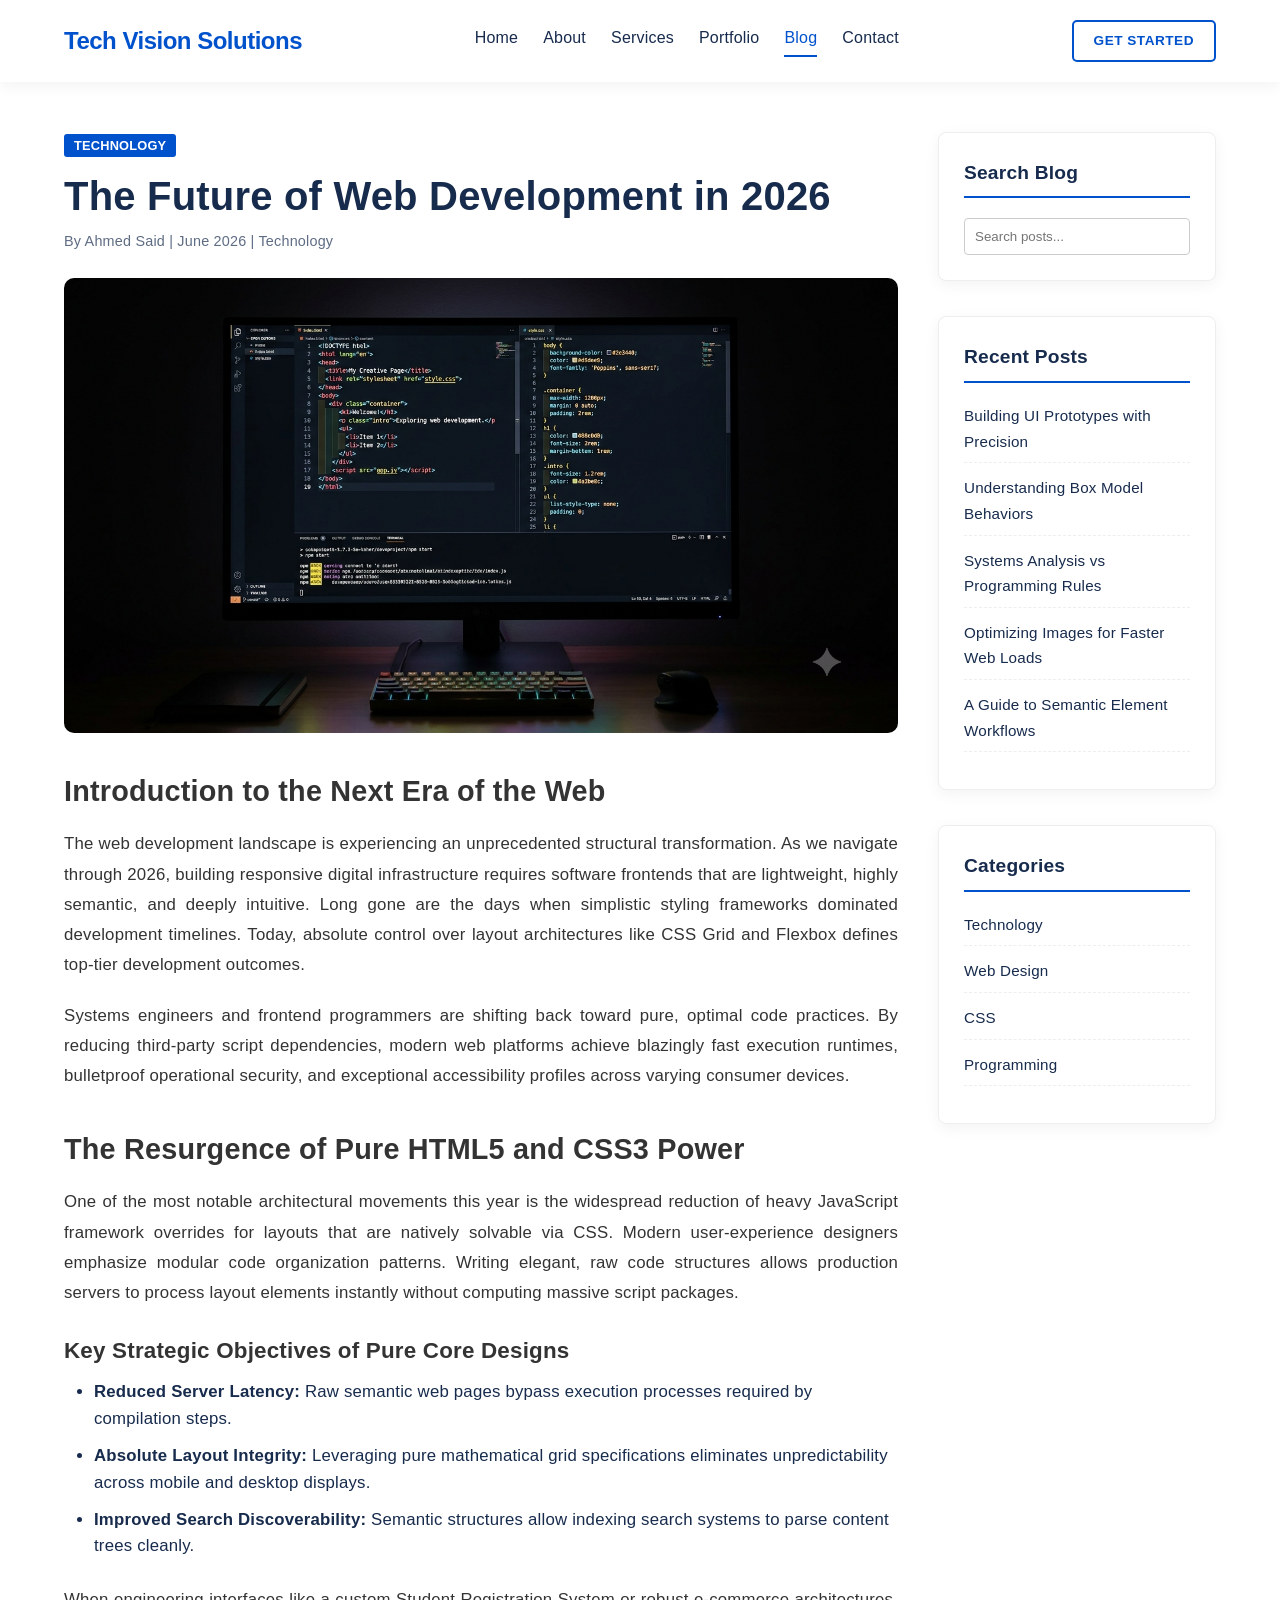
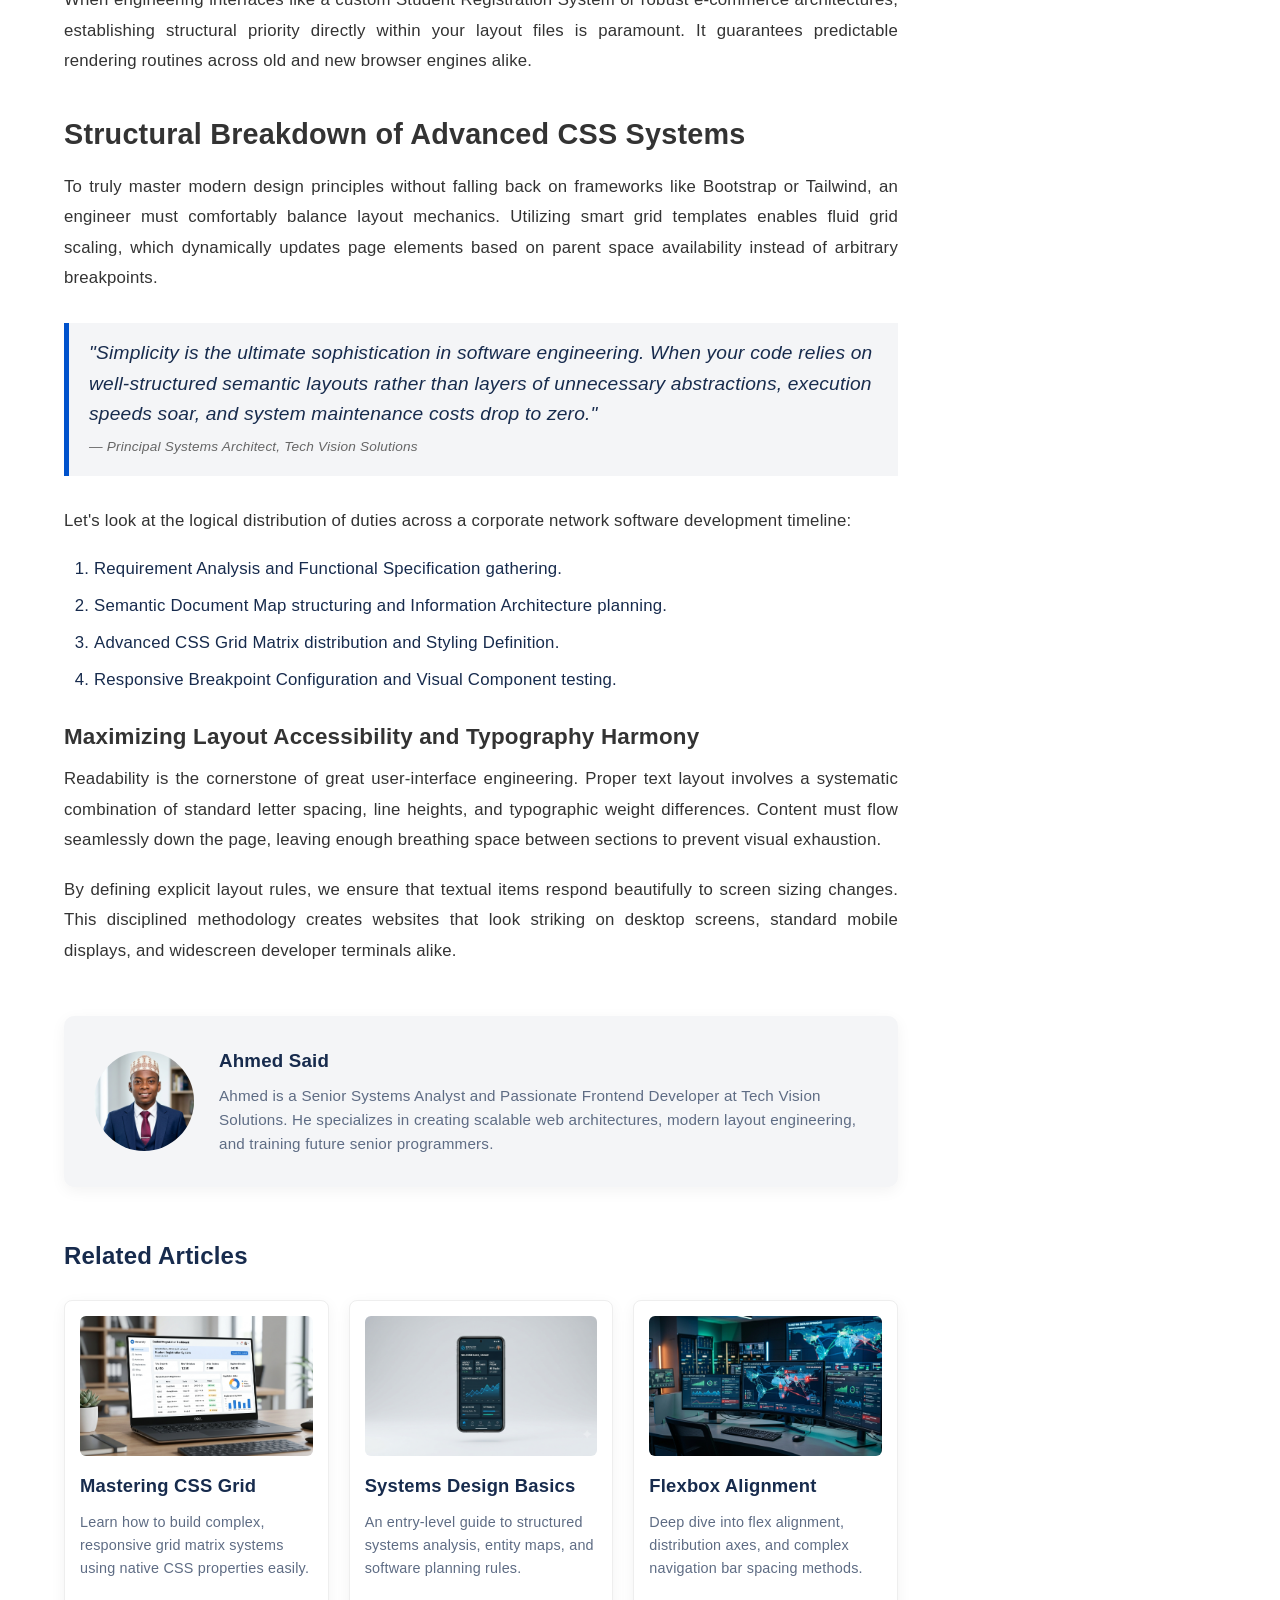
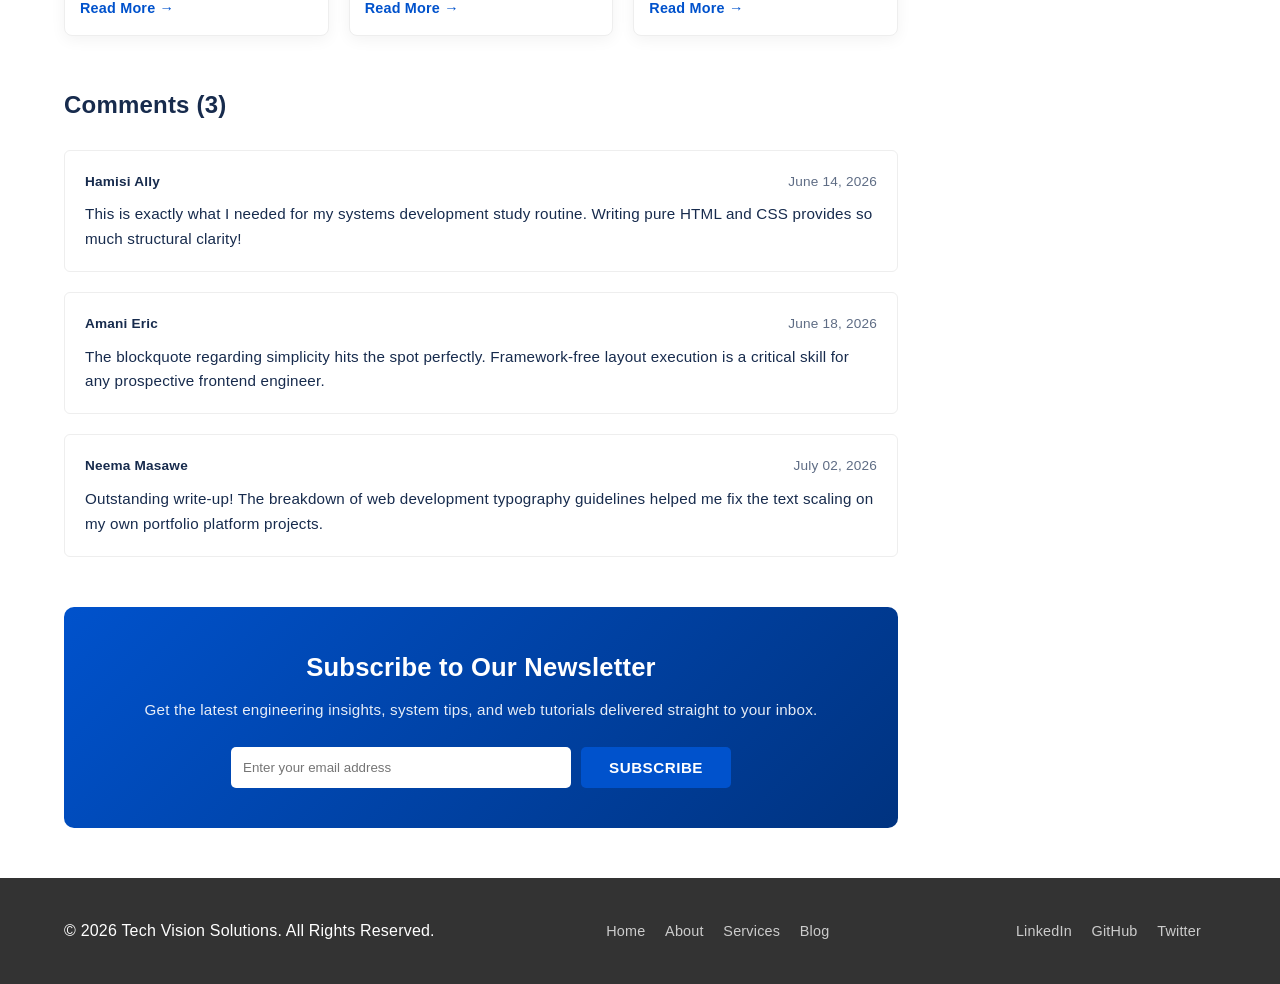
==== blog.html @ 1ddb96f9 "Initial commit - Added project files and assets First release of the Tech Vision Solutions website p" ====
<!DOCTYPE html>
<html lang="en">
<head>
    <meta charset="UTF-8">
    <meta name="viewport" content="width=device-width, initial-scale=1.0">
    <title>Tech Vision Solutions - Blog</title>
    <link rel="stylesheet" href="style.css">
</head>
<body>

    <!-- 1. Header Section (Matches Homepage Exactly) -->
    <header class="site-header">
        <div class="logo">Tech Vision Solutions</div>
        <nav class="nav-menu">
            <a href="index.html">Home</a>
            <a href="index.html#about">About</a>
            <a href="index.html#services">Services</a>
            <a href="index.html#portfolio">Portfolio</a>
            <a href="blog.html" class="active">Blog</a>
            <a href="index.html#contact">Contact</a>
        </nav>
        <a href="index.html#contact" class="btn header-btn">Get Started</a>
    </header>

    <main class="blog-page-layout">
        <div class="blog-main-container">
            
            <!-- 2. Blog Banner Section -->
            <section class="blog-banner">
                <span class="blog-category">Technology</span>
                <h1 class="blog-title">The Future of Web Development in 2026</h1>
                <div class="blog-meta">
                    <span>By Ahmed Said</span> | <span>June 2026</span> | <span>Technology</span>
                </div>
                <!-- 4. Featured Article Image Layout -->
                <div class="featured-img-wrapper">
                    <img src="images/blog-featured.jpg.png" alt="The Future of Web Development Graphic" class="featured-article-image">
                </div>
            </section>

            <!-- 3. Blog Article Body (800-1200 Words Requirement) -->
            <article class="blog-article-content">
                <h2>Introduction to the Next Era of the Web</h2>
                <p>The web development landscape is experiencing an unprecedented structural transformation. As we navigate through 2026, building responsive digital infrastructure requires software frontends that are lightweight, highly semantic, and deeply intuitive. Long gone are the days when simplistic styling frameworks dominated development timelines. Today, absolute control over layout architectures like CSS Grid and Flexbox defines top-tier development outcomes.</p>
                
                <p>Systems engineers and frontend programmers are shifting back toward pure, optimal code practices. By reducing third-party script dependencies, modern web platforms achieve blazingly fast execution runtimes, bulletproof operational security, and exceptional accessibility profiles across varying consumer devices.</p>

                <h2>The Resurgence of Pure HTML5 and CSS3 Power</h2>
                <p>One of the most notable architectural movements this year is the widespread reduction of heavy JavaScript framework overrides for layouts that are natively solvable via CSS. Modern user-experience designers emphasize modular code organization patterns. Writing elegant, raw code structures allows production servers to process layout elements instantly without computing massive script packages.</p>
                
                <h3>Key Strategic Objectives of Pure Core Designs</h3>
                <ul>
                    <li><strong>Reduced Server Latency:</strong> Raw semantic web pages bypass execution processes required by compilation steps.</li>
                    <li><strong>Absolute Layout Integrity:</strong> Leveraging pure mathematical grid specifications eliminates unpredictability across mobile and desktop displays.</li>
                    <li><strong>Improved Search Discoverability:</strong> Semantic structures allow indexing search systems to parse content trees cleanly.</li>
                </ul>

                <p>When engineering interfaces like a custom Student Registration System or robust e-commerce architectures, establishing structural priority directly within your layout files is paramount. It guarantees predictable rendering routines across old and new browser engines alike.</p>

                <h2>Structural Breakdown of Advanced CSS Systems</h2>
                <p>To truly master modern design principles without falling back on frameworks like Bootstrap or Tailwind, an engineer must comfortably balance layout mechanics. Utilizing smart grid templates enables fluid grid scaling, which dynamically updates page elements based on parent space availability instead of arbitrary breakpoints.</p>

                <blockquote>
                    "Simplicity is the ultimate sophistication in software engineering. When your code relies on well-structured semantic layouts rather than layers of unnecessary abstractions, execution speeds soar, and system maintenance costs drop to zero."
                    <br><span style="font-size: 0.85rem; color:#666;">— Principal Systems Architect, Tech Vision Solutions</span>
                </blockquote>

                <p>Let's look at the logical distribution of duties across a corporate network software development timeline:</p>
                <ol>
                    <li>Requirement Analysis and Functional Specification gathering.</li>
                    <li>Semantic Document Map structuring and Information Architecture planning.</li>
                    <li>Advanced CSS Grid Matrix distribution and Styling Definition.</li>
                    <li>Responsive Breakpoint Configuration and Visual Component testing.</li>
                </ol>

                <h3>Maximizing Layout Accessibility and Typography Harmony</h3>
                <p>Readability is the cornerstone of great user-interface engineering. Proper text layout involves a systematic combination of standard letter spacing, line heights, and typographic weight differences. Content must flow seamlessly down the page, leaving enough breathing space between sections to prevent visual exhaustion.</p>
                
                <p>By defining explicit layout rules, we ensure that textual items respond beautifully to screen sizing changes. This disciplined methodology creates websites that look striking on desktop screens, standard mobile displays, and widescreen developer terminals alike.</p>
            </article>

            <!-- 6. Author Information Card -->
            <section class="author-card">
                <img src="images/author.jpg.png" alt="Author John Doe" class="author-photo">
                <div class="author-info">
                    <h3>Ahmed Said</h3>
                    <p>Ahmed is a Senior Systems Analyst and Passionate Frontend Developer at Tech Vision Solutions. He specializes in creating scalable web architectures, modern layout engineering, and training future senior programmers.</p>
                </div>
            </section>

            <!-- 7. Related Articles Section -->
            <section class="related-articles">
                <h2>Related Articles</h2>
                <div class="related-grid">
                    <div class="related-card">
                        <img src="images/gallery/p1.jpg.png" alt="Related post 1">
                        <h3>Mastering CSS Grid</h3>
                        <p>Learn how to build complex, responsive grid matrix systems using native CSS properties easily.</p>
                        <a href="#" class="btn-link">Read More &rarr;</a>
                    </div>
                    <div class="related-card">
                        <img src="images/gallery/p2.jpg.png" alt="Related post 2">
                        <h3>Systems Design Basics</h3>
                        <p>An entry-level guide to structured systems analysis, entity maps, and software planning rules.</p>
                        <a href="#" class="btn-link">Read More &rarr;</a>
                    </div>
                    <div class="related-card">
                        <img src="images/gallery/p3.jpg.png" alt="Related post 3">
                        <h3>Flexbox Alignment</h3>
                        <p>Deep dive into flex alignment, distribution axes, and complex navigation bar spacing methods.</p>
                        <a href="#" class="btn-link">Read More &rarr;</a>
                    </div>
                </div>
            </section>

            <!-- 8. Comments Section (Display Only) -->
            <section class="comments-section">
                <h2>Comments (3)</h2>
                <div class="comments-container">
                    <div class="comment-item">
                        <div class="comment-meta">
                            <span class="commenter-name">Hamisi Ally</span>
                            <span class="comment-date">June 14, 2026</span>
                        </div>
                        <p class="comment-text">This is exactly what I needed for my systems development study routine. Writing pure HTML and CSS provides so much structural clarity!</p>
                    </div>
                    <div class="comment-item">
                        <div class="comment-meta">
                            <span class="commenter-name">Amani Eric</span>
                            <span class="comment-date">June 18, 2026</span>
                        </div>
                        <p class="comment-text">The blockquote regarding simplicity hits the spot perfectly. Framework-free layout execution is a critical skill for any prospective frontend engineer.</p>
                    </div>
                    <div class="comment-item">
                        <div class="comment-meta">
                            <span class="commenter-name">Neema Masawe</span>
                            <span class="comment-date">July 02, 2026</span>
                        </div>
                        <p class="comment-text">Outstanding write-up! The breakdown of web development typography guidelines helped me fix the text scaling on my own portfolio platform projects.</p>
                    </div>
                </div>
            </section>

            <!-- 9. Newsletter Subscription Section -->
            <section class="newsletter-section">
                <h3>Subscribe to Our Newsletter</h3>
                <p>Get the latest engineering insights, system tips, and web tutorials delivered straight to your inbox.</p>
                <form class="newsletter-form" action="#" method="POST">
                    <input type="email" placeholder="Enter your email address" required>
                    <button type="submit" class="btn btn-primary">Subscribe</button>
                </form>
            </section>

        </div>

        <!-- 5. Sidebar Layout -->
        <aside class="blog-sidebar">
            <div class="sidebar-widget">
                <h3>Search Blog</h3>
                <div class="search-box">
                    <input type="search" placeholder="Search posts...">
                </div>
            </div>
            
            <div class="sidebar-widget">
                <h3>Recent Posts</h3>
                <ul class="recent-posts-list">
                    <li><a href="#">Building UI Prototypes with Precision</a></li>
                    <li><a href="#">Understanding Box Model Behaviors</a></li>
                    <li><a href="#">Systems Analysis vs Programming Rules</a></li>
                    <li><a href="#">Optimizing Images for Faster Web Loads</a></li>
                    <li><a href="#">A Guide to Semantic Element Workflows</a></li>
                </ul>
            </div>

            <div class="sidebar-widget">
                <h3>Categories</h3>
                <ul class="categories-list">
                    <li><a href="#">Technology</a></li>
                    <li><a href="#">Web Design</a></li>
                    <li><a href="#">CSS</a></li>
                    <li><a href="#">Programming</a></li>
                </ul>
            </div>
        </aside>
    </main>

    <!-- Footer Section (Matches Homepage Exactly) -->
    <footer class="site-footer">
        <div class="footer-container">
            <div class="footer-copy">
                <p>&copy; 2026 Tech Vision Solutions. All Rights Reserved.</p>
            </div>
            <div class="footer-links">
                <a href="index.html">Home</a>
                <a href="index.html#about">About</a>
                <a href="index.html#services">Services</a>
                <a href="blog.html">Blog</a>
            </div>
            <div class="footer-socials">
                <a href="#">LinkedIn</a>
                <a href="#">GitHub</a>
                <a href="#">Twitter</a>
            </div>
        </div>
    </footer>

</body>
</html>
---- style.css ----
/* ==========================================================================
   Global Variables and Styles Setup
   ========================================================================== */
:root {
    --primary-color: #0052cc;
    --secondary-color: #333333;
    --accent-color: #ff5630;
    --light-bg: #f4f5f7;
    --white: #ffffff;
    --dark-text: #172b4d;
    --light-text: #5e6c84;
    --border-color: #eeeeee;
    --box-shadow: 0 4px 15px rgba(0, 0, 0, 0.05);
    --transition: 0.3s ease;
}

* {
    margin: 0;
    padding: 0;
    box-sizing: border-box;
}

html {
    scroll-behavior: smooth;
}

body {
    font-family: 'Segoe UI', Tahoma, Geneva, Verdana, sans-serif;
    font-size: 16px;
    font-weight: 400;
    line-height: 1.6;
    letter-spacing: 0.2px;
    color: var(--dark-text);
    background-color: var(--white);
}

img {
    max-width: 100%;
    height: auto;
    display: block;
}

/* Reusable UI Components */
.btn {
    display: inline-block;
    padding: 12px 28px;
    font-size: 0.95rem;
    font-weight: 600;
    text-decoration: none;
    text-transform: uppercase;
    letter-spacing: 0.5px;
    border-radius: 5px;
    border: none;
    cursor: pointer;
    transition: var(--transition);
}

.btn-primary {
    background-color: var(--primary-color);
    color: var(--white);
}

.btn-primary:hover {
    background-color: #0043a4;
    transform: translateY(-3px);
    box-shadow: 0 5px 15px rgba(0, 82, 204, 0.3);
}

.btn-secondary {
    background-color: var(--secondary-color);
    color: var(--white);
}

.btn-secondary:hover {
    background-color: #222222;
    transform: translateY(-3px);
}

/* ==========================================================================
   1. Header Section (Flexbox)
   ========================================================================== */
.site-header {
    display: flex;
    justify-content: space-between;
    align-items: center;
    padding: 20px 5%;
    background-color: var(--white);
    box-shadow: var(--box-shadow);
    position: sticky;
    top: 0;
    z-index: 1000;
}

.logo {
    font-size: 1.5rem;
    font-weight: 700;
    color: var(--primary-color);
    letter-spacing: -0.5px;
}

.nav-menu {
    display: flex;
    gap: 25px;
}

.nav-menu a {
    text-decoration: none;
    color: var(--dark-text);
    font-weight: 500;
    font-size: 1rem;
    transition: var(--transition);
    padding-bottom: 5px;
    border-bottom: 2px solid transparent;
}

.nav-menu a:hover, 
.nav-menu a.active {
    color: var(--primary-color);
    border-bottom: 2px solid var(--primary-color);
}

.header-btn {
    padding: 8px 20px;
    font-size: 0.85rem;
    background-color: transparent;
    color: var(--primary-color);
    border: 2px solid var(--primary-color);
}

.header-btn:hover {
    background-color: var(--primary-color);
    color: var(--white);
}

/* ==========================================================================
   2. Hero Section (Flexbox/Layout)
   ========================================================================== */
.hero-section {
    display: flex;
    align-items: center;
    justify-content: space-between;
    padding: 80px 5%;
    background: linear-gradient(135deg, #f4f5f7 0%, #e3e6eb 100%);
    gap: 40px;
}

.hero-content {
    flex: 1;
}

.hero-content h1 {
    font-size: 3rem;
    font-weight: 800;
    line-height: 1.2;
    margin-bottom: 20px;
    color: var(--secondary-color);
}

.hero-content p {
    font-size: 1.15rem;
    color: var(--light-text);
    margin-bottom: 30px;
}

.hero-buttons {
    display: flex;
    gap: 15px;
}

.hero-image {
    flex: 1;
}

.hero-image img {
    width: 100%;
    border-radius: 10px;
    box-shadow: var(--box-shadow);
}

/* ==========================================================================
   3. About Us Section (Two-Column Layout)
   ========================================================================== */
.about-section {
    padding: 80px 5%;
}

.about-container {
    display: flex;
    align-items: center;
    gap: 50px;
}

.about-text {
    flex: 1;
}

.about-text h2 {
    font-size: 2.2rem;
    margin-bottom: 20px;
    position: relative;
}

.about-text p {
    margin-bottom: 20px;
    color: var(--light-text);
}

.about-text h3 {
    margin-bottom: 10px;
    color: var(--primary-color);
}

.about-img {
    flex: 1;
}

.about-img img {
    width: 100%;
    border-radius: 10px;
    box-shadow: var(--box-shadow);
}

/* ==========================================================================
   4. Services Section (CSS Grid)
   ========================================================================== */
.services-section {
    padding: 80px 5%;
    background-color: var(--light-bg);
    text-align: center;
}

.services-section h2 {
    font-size: 2.2rem;
    margin-bottom: 40px;
}

.services-grid {
    display: grid;
    grid-template-columns: repeat(auto-fit, minmax(280px, 1fr));
    gap: 30px;
}

.service-card {
    background-color: var(--white);
    padding: 40px 25px;
    border-radius: 8px;
    box-shadow: var(--box-shadow);
    transition: var(--transition);
    text-align: left;
}

.service-card:hover {
    transform: translateY(-5px);
    box-shadow: 0 10px 25px rgba(0,0,0,0.1);
}

.service-icon {
    font-size: 2.5rem;
    margin-bottom: 15px;
}

.service-card h3 {
    font-size: 1.3rem;
    margin-bottom: 15px;
    color: var(--secondary-color);
}

.service-card p {
    color: var(--light-text);
    font-size: 0.95rem;
}

/* ==========================================================================
   5. Portfolio Section (CSS Grid & Hover Effects)
   ========================================================================== */
.portfolio-section {
    padding: 80px 5%;
    text-align: center;
}

.portfolio-section h2 {
    font-size: 2.2rem;
    margin-bottom: 40px;
}

.portfolio-grid {
    display: grid;
    grid-template-columns: repeat(auto-fit, minmax(240px, 1fr));
    gap: 20px;
}

.portfolio-item {
    overflow: hidden;
    border-radius: 8px;
    box-shadow: var(--box-shadow);
    height: 200px;
    background-color: #ddd;
}

.portfolio-item img {
    width: 100%;
    height: 100%;
    object-fit: cover;
    transition: var(--transition);
}

.portfolio-item:hover img {
    transform: scale(1.05);
}

/* ==========================================================================
   6. Testimonials Section
   ========================================================================== */
.testimonials-section {
    padding: 80px 5%;
    background-color: var(--light-bg);
    text-align: center;
}

.testimonials-section h2 {
    font-size: 2.2rem;
    margin-bottom: 40px;
}

.testimonials-container {
    display: flex;
    flex-wrap: wrap;
    gap: 30px;
    justify-content: center;
}

.testimonial-card {
    background-color: var(--white);
    padding: 30px;
    border-radius: 8px;
    box-shadow: var(--box-shadow);
    flex: 1;
    min-width: 280px;
    max-width: 350px;
    text-align: left;
}

.testi-text {
    font-style: italic;
    color: var(--light-text);
    margin-bottom: 20px;
}

.testimonial-card h4 {
    color: var(--primary-color);
    font-weight: 600;
}

/* ==========================================================================
   7. Pricing Section (Flexbox/Grid & Feature Highlighting)
   ========================================================================== */
.pricing-section {
    padding: 80px 5%;
    text-align: center;
}

.pricing-section h2 {
    font-size: 2.2rem;
    margin-bottom: 40px;
}

.pricing-container {
    display: flex;
    justify-content: center;
    align-items: stretch;
    gap: 30px;
    flex-wrap: wrap;
}

.pricing-card {
    background-color: var(--white);
    border: 1px solid var(--border-color);
    border-radius: 8px;
    padding: 40px 30px;
    width: 300px;
    display: flex;
    flex-direction: column;
    justify-content: space-between;
    position: relative;
    box-shadow: var(--box-shadow);
    transition: var(--transition);
}

.pricing-card:hover {
    transform: translateY(-5px);
}

.pricing-card.featured {
    border: 2px solid var(--primary-color);
    transform: scale(1.03);
}

.pricing-card.featured:hover {
    transform: scale(1.03) translateY(-5px);
}

.badge {
    position: absolute;
    top: 15px;
    right: 15px;
    background-color: var(--accent-color);
    color: var(--white);
    padding: 4px 10px;
    font-size: 0.75rem;
    font-weight: bold;
    border-radius: 20px;
    text-transform: uppercase;
}

.price {
    font-size: 2.5rem;
    font-weight: 700;
    color: var(--dark-text);
    margin: 20px 0;
}

.pricing-card ul {
    list-style: none;
    margin-bottom: 30px;
    text-align: left;
}

.pricing-card ul li {
    padding: 10px 0;
    border-bottom: 1px solid var(--border-color);
    color: var(--light-text);
    font-size: 0.95rem;
}

/* ==========================================================================
   8. Contact Section (Forms Customization)
   ========================================================================== */
.contact-section {
    padding: 80px 5%;
    background-color: var(--light-bg);
}

.contact-section h2 {
    font-size: 2.2rem;
    text-align: center;
    margin-bottom: 40px;
}

.contact-container {
    display: flex;
    gap: 50px;
    max-width: 1100px;
    margin: 0 auto;
}

.contact-form {
    flex: 3;
    display: flex;
    flex-direction: column;
    gap: 20px;
}

.form-group input, 
.form-group textarea {
    width: 100%;
    padding: 14px;
    border: 1px solid #cccccc;
    border-radius: 5px;
    font-size: 1rem;
    background-color: var(--white);
    transition: var(--transition);
}

.form-group input:focus, 
.form-group textarea:focus {
    border-color: var(--primary-color);
    outline: none;
    box-shadow: 0 0 0 3px rgba(0, 82, 204, 0.1);
}

.contact-info {
    flex: 2;
}

.contact-info h3 {
    margin-bottom: 20px;
    font-size: 1.5rem;
}

.contact-info p {
    margin-bottom: 15px;
    color: var(--light-text);
}

/* ==========================================================================
   9. Footer Section
   ========================================================================== */
.site-footer {
    background-color: var(--secondary-color);
    color: var(--white);
    padding: 40px 5%;
}

.footer-container {
    display: flex;
    justify-content: space-between;
    align-items: center;
    flex-wrap: wrap;
    gap: 20px;
}

.footer-links a, 
.footer-socials a {
    color: #cccccc;
    text-decoration: none;
    margin-right: 15px;
    font-size: 0.9rem;
    transition: var(--transition);
}

.footer-links a:hover, 
.footer-socials a:hover {
    color: var(--white);
}

/* ==========================================================================
   PAGE 2: BLOG PAGE LAYOUT (Two-Column Layout)
   ========================================================================== */
.blog-page-layout {
    display: flex;
    padding: 50px 5%;
    gap: 40px;
    max-width: 1300px;
    margin: 0 auto;
}

.blog-main-container {
    flex: 3;
}

/* Blog Banner */
.blog-banner {
    margin-bottom: 30px;
}

.blog-category {
    background-color: var(--primary-color);
    color: var(--white);
    padding: 4px 10px;
    font-size: 0.8rem;
    font-weight: bold;
    border-radius: 3px;
    text-transform: uppercase;
}

.blog-title {
    font-size: 2.5rem;
    margin: 15px 0 10px 0;
    line-height: 1.2;
}

.blog-meta {
    font-size: 0.9rem;
    color: var(--light-text);
    margin-bottom: 25px;
}

/* Responsive Large Featured Image Widget */
.featured-img-wrapper {
    width: 100%;
}

.featured-article-image {
    width: 100%;
    max-width: 100%;
    height: auto;
    border-radius: 10px;
    object-fit: cover;
}

/* Typography Hierarchy & Spacing */
.blog-article-content h2 {
    font-size: 1.8rem;
    margin: 35px 0 15px 0;
    color: var(--secondary-color);
}

.blog-article-content h3 {
    font-size: 1.4rem;
    margin: 25px 0 10px 0;
    color: var(--secondary-color);
}

.blog-article-content p {
    font-size: 1.05rem;
    line-height: 1.8;
    margin-bottom: 20px;
    color: #333333;
    text-align: justify;
}

.blog-article-content ul, 
.blog-article-content ol {
    margin-bottom: 25px;
    padding-left: 30px;
}

.blog-article-content li {
    margin-bottom: 10px;
    font-size: 1.05rem;
}

.blog-article-content blockquote {
    font-size: 1.2rem;
    font-style: italic;
    border-left: 5px solid var(--primary-color);
    padding: 15px 20px;
    margin: 30px 0;
    background-color: var(--light-bg);
}

/* Author Info Card Layout */
.author-card {
    display: flex;
    align-items: center;
    gap: 25px;
    padding: 30px;
    background-color: var(--light-bg);
    border-radius: 10px;
    box-shadow: var(--box-shadow);
    margin: 50px 0;
}

.author-photo {
    width: 100px;
    height: 100px;
    border-radius: 50%;
    object-fit: cover;
    background-color: #ccc;
}

.author-info h3 {
    margin-bottom: 8px;
}

.author-info p {
    font-size: 0.95rem;
    color: var(--light-text);
}

/* Related Articles Grid System */
.related-articles {
    margin-bottom: 50px;
}

.related-articles h2 {
    margin-bottom: 25px;
}

.related-grid {
    display: grid;
    grid-template-columns: repeat(auto-fit, minmax(220px, 1fr));
    gap: 20px;
}

.related-card {
    background-color: var(--white);
    border: 1px solid var(--border-color);
    border-radius: 8px;
    padding: 15px;
    box-shadow: var(--box-shadow);
    transition: var(--transition);
}

.related-card:hover {
    transform: translateY(-5px);
}

.related-card img {
    border-radius: 6px;
    margin-bottom: 15px;
    width: 100%;
    height: 140px;
    object-fit: cover;
    background-color: #eee;
}

.related-card h3 {
    font-size: 1.15rem;
    margin-bottom: 10px;
}

.related-card p {
    font-size: 0.9rem;
    color: var(--light-text);
    margin-bottom: 15px;
}

.btn-link {
    color: var(--primary-color);
    text-decoration: none;
    font-weight: bold;
    font-size: 0.9rem;
}

/* Comments Section Layout */
.comments-section {
    margin-bottom: 50px;
}

.comments-section h2 {
    margin-bottom: 25px;
}

.comments-container {
    display: flex;
    flex-direction: column;
    gap: 20px;
}

.comment-item {
    border: 1px solid var(--border-color);
    border-radius: 6px;
    padding: 20px;
    background-color: var(--white);
}

.comment-meta {
    display: flex;
    justify-content: space-between;
    margin-bottom: 10px;
    font-size: 0.85rem;
}

.commenter-name {
    font-weight: bold;
    color: var(--dark-text);
}

.comment-date {
    color: var(--light-text);
}

.comment-text {
    font-size: 0.95rem;
}

/* Newsletter Custom Form Design */
.newsletter-section {
    background: linear-gradient(135deg, #0052cc 0%, #003380 100%);
    color: var(--white);
    padding: 40px;
    border-radius: 10px;
    text-align: center;
}

.newsletter-section h3 {
    font-size: 1.6rem;
    margin-bottom: 10px;
}

.newsletter-section p {
    margin-bottom: 25px;
    font-size: 0.95rem;
    opacity: 0.9;
}

.newsletter-form {
    display: flex;
    justify-content: center;
    gap: 10px;
    max-width: 500px;
    margin: 0 auto;
}

.newsletter-form input {
    flex: 1;
    padding: 12px;
    border-radius: 5px;
    border: none;
    outline: none;
}

/* ==========================================================================
   Sidebar UI Elements
   ========================================================================== */
.blog-sidebar {
    flex: 1;
    display: flex;
    flex-direction: column;
    gap: 35px;
}

.sidebar-widget {
    background-color: var(--white);
    border: 1px solid var(--border-color);
    padding: 25px;
    border-radius: 8px;
    box-shadow: var(--box-shadow);
}

.sidebar-widget h3 {
    font-size: 1.2rem;
    margin-bottom: 20px;
    border-bottom: 2px solid var(--primary-color);
    padding-bottom: 8px;
}

.search-box input {
    width: 100%;
    padding: 10px;
    border: 1px solid #ccc;
    border-radius: 4px;
}

.recent-posts-list, 
.categories-list {
    list-style: none;
}

.recent-posts-list li, 
.categories-list li {
    margin-bottom: 12px;
    border-bottom: 1px dashed var(--border-color);
    padding-bottom: 8px;
}

.recent-posts-list a, 
.categories-list a {
    text-decoration: none;
    color: var(--dark-text);
    font-size: 0.95rem;
    transition: var(--transition);
}

.recent-posts-list a:hover, 
.categories-list a:hover {
    color: var(--primary-color);
}

/* ==========================================================================
   Responsive Web Design Rules (Media Queries)
   ========================================================================== */
@media (max-width: 768px) {
    /* Header Responsive Layout */
    .site-header {
        flex-direction: column;
        gap: 15px;
        text-align: center;
    }
    
    .nav-menu {
        flex-wrap: wrap;
        justify-content: center;
        gap: 15px;
    }

    /* Hero Section Responsive Layout */
    .hero-section {
        flex-direction: column;
        padding: 40px 5%;
        text-align: center;
    }

    .hero-content h1 {
        font-size: 2.2rem;
    }

    .hero-buttons {
        justify-content: center;
    }

    /* About Us Stacking Rules */
    .about-container {
        flex-direction: column;
        gap: 30px;
    }

    /* Pricing Layout Grid Stacking */
    .pricing-container {
        flex-direction: column;
        align-items: center;
    }

    .pricing-card.featured {
        transform: scale(1);
    }
    
    .pricing-card.featured:hover {
        transform: translateY(-5px);
    }

    /* Contact Form Layout */
    .contact-container {
        flex-direction: column;
        gap: 30px;
    }

    /* Blog Page Layout and Sidebar Repositioning */
    .blog-page-layout {
        flex-direction: column;
    }

    .blog-title {
        font-size: 1.9rem;
    }

    .author-card {
        flex-direction: column;
        text-align: center;
    }

    .newsletter-form {
        flex-direction: column;
    }
}
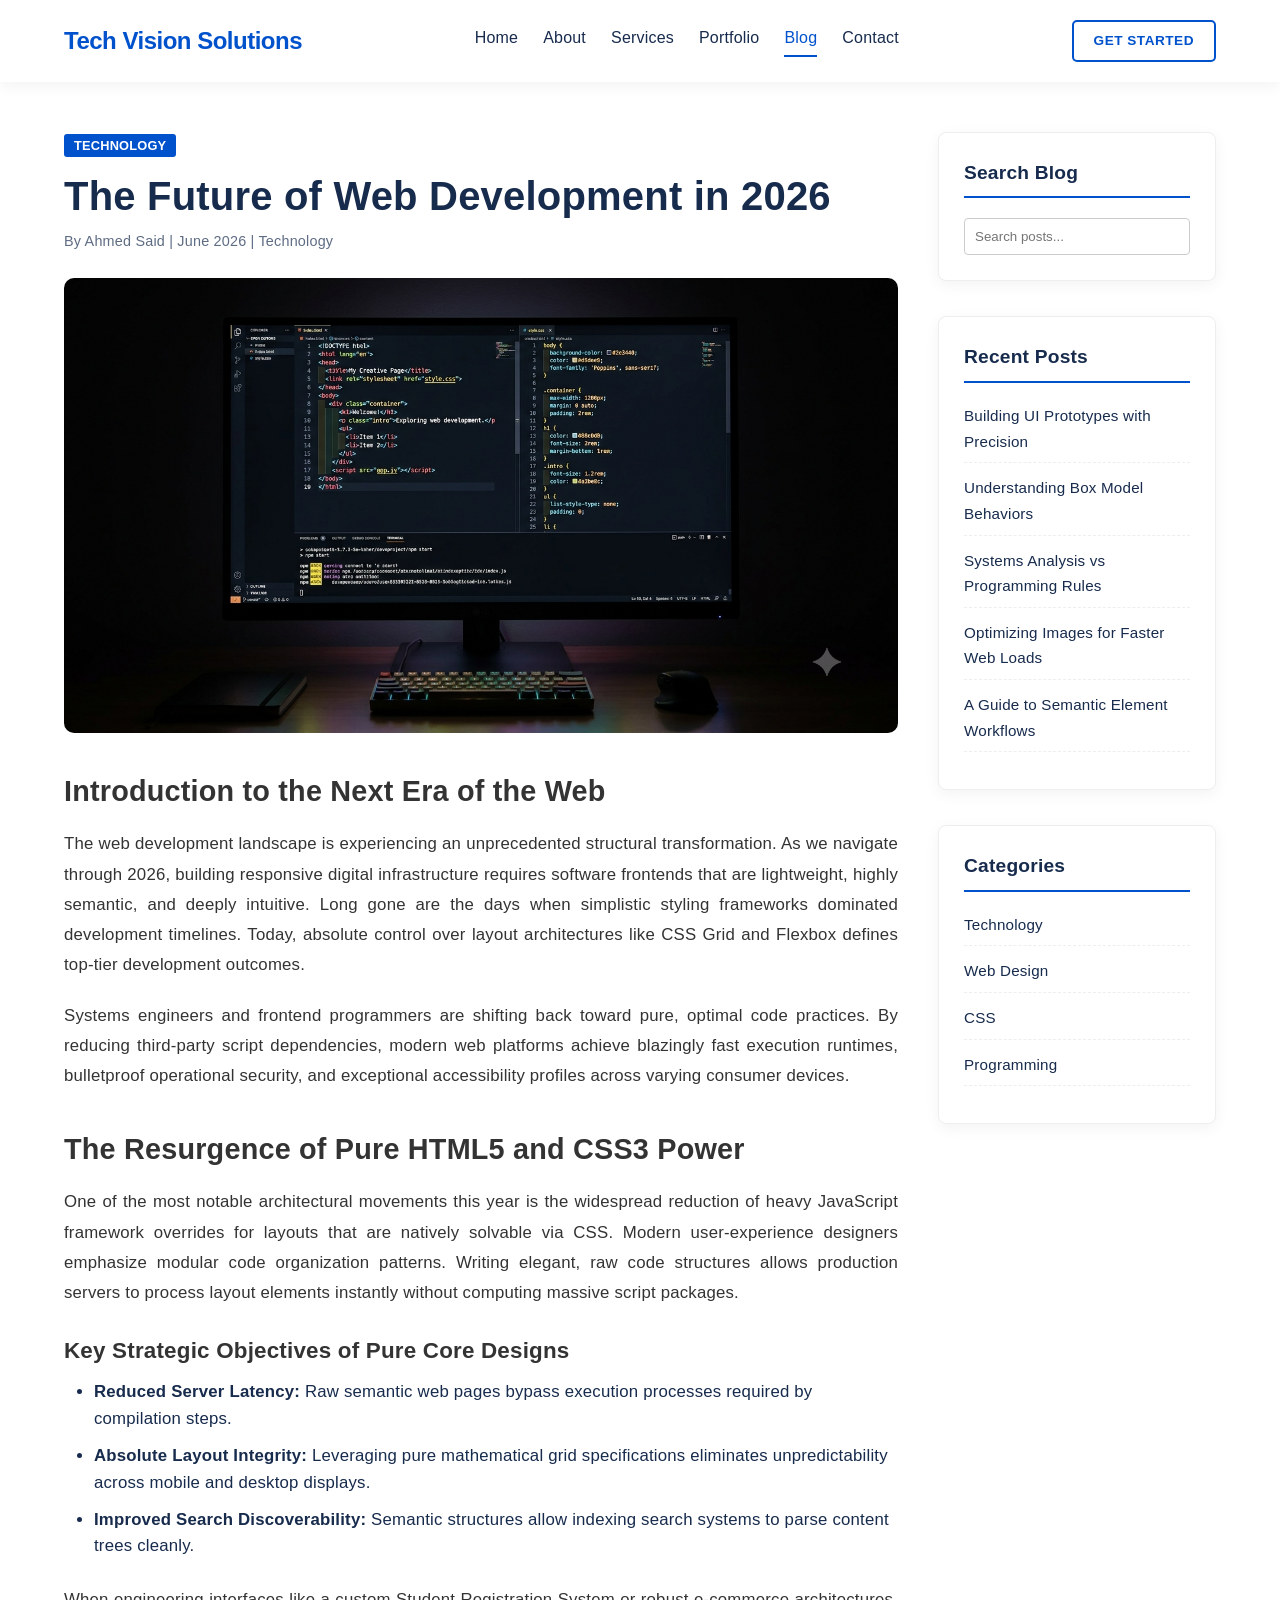
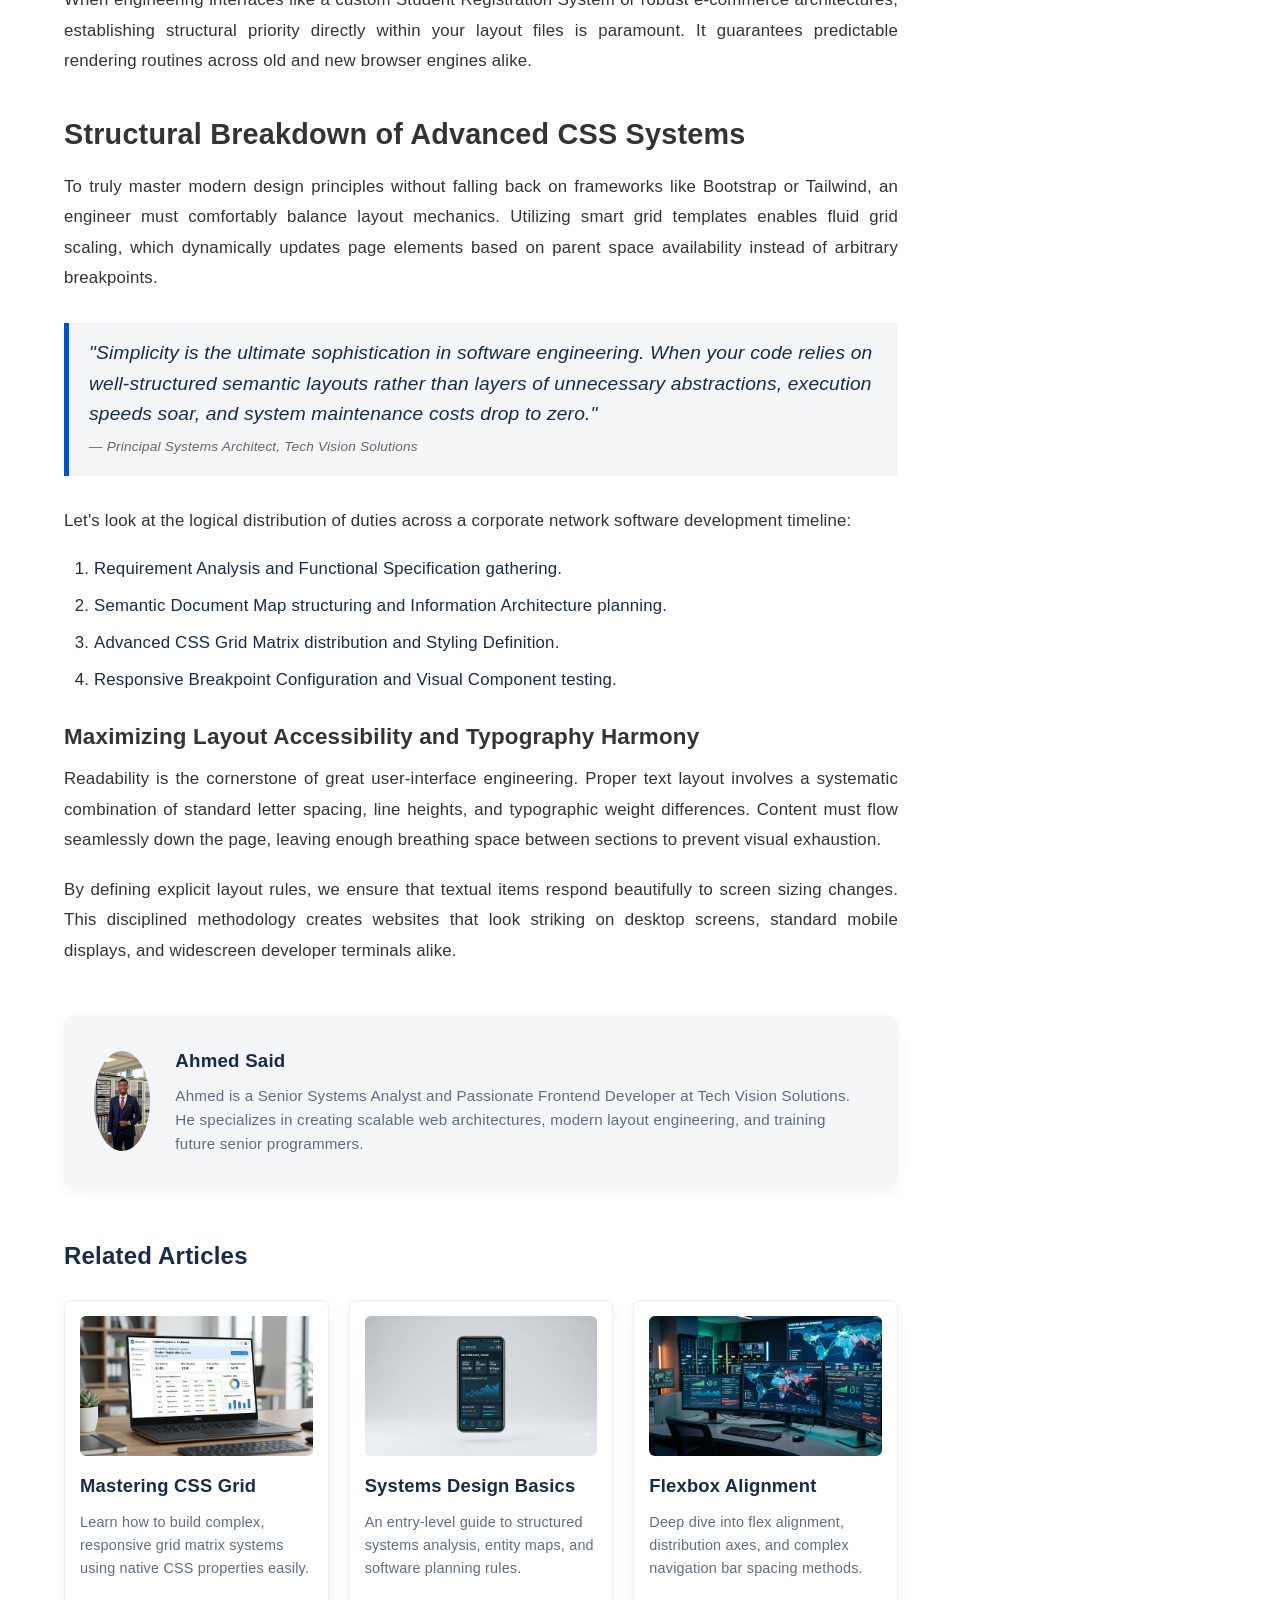
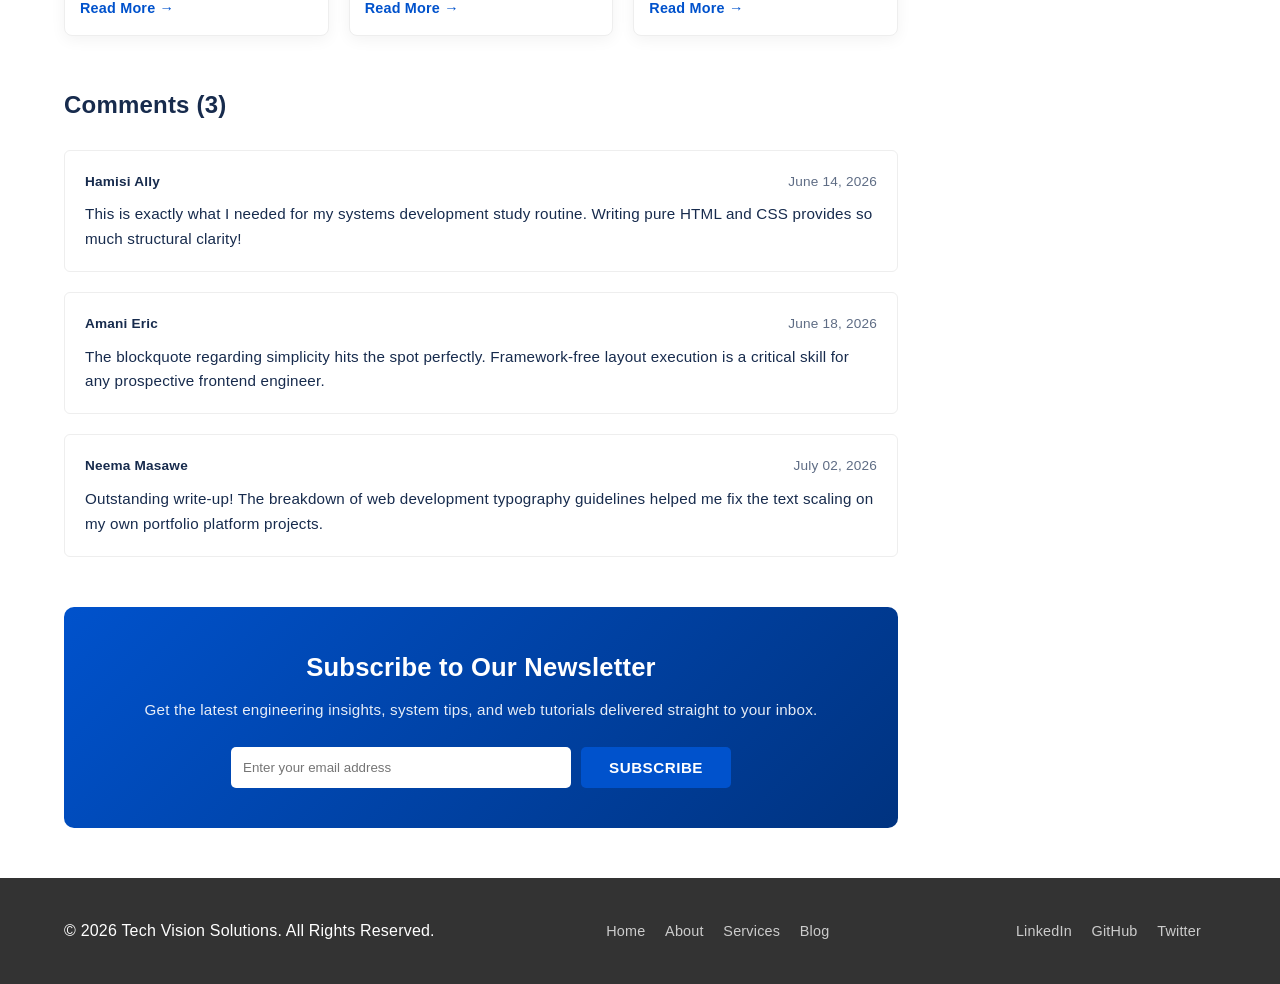
==== commit 1c7e732e: "Update blog.html" ====
--- a/blog.html
+++ b/blog.html
@@ -206,4 +206,4 @@
     </footer>
 
 </body>
-</html>+</html>
